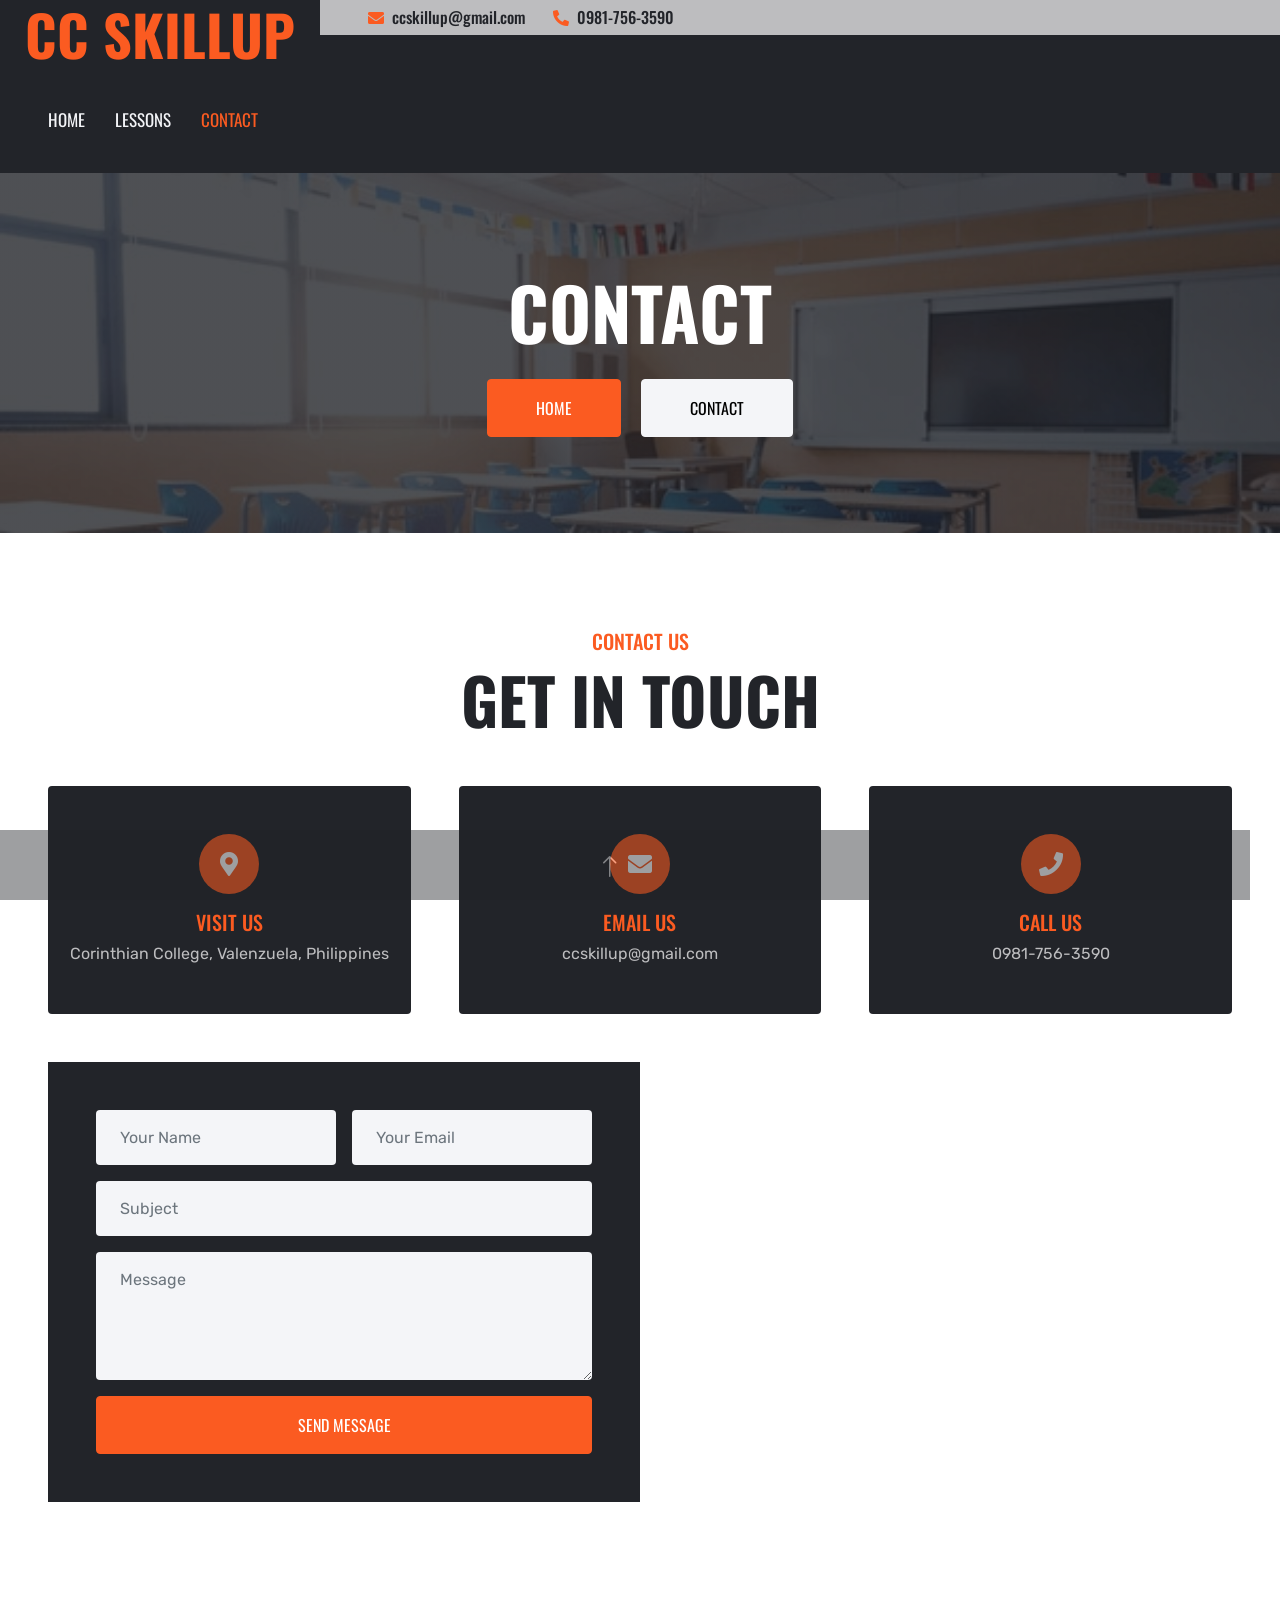
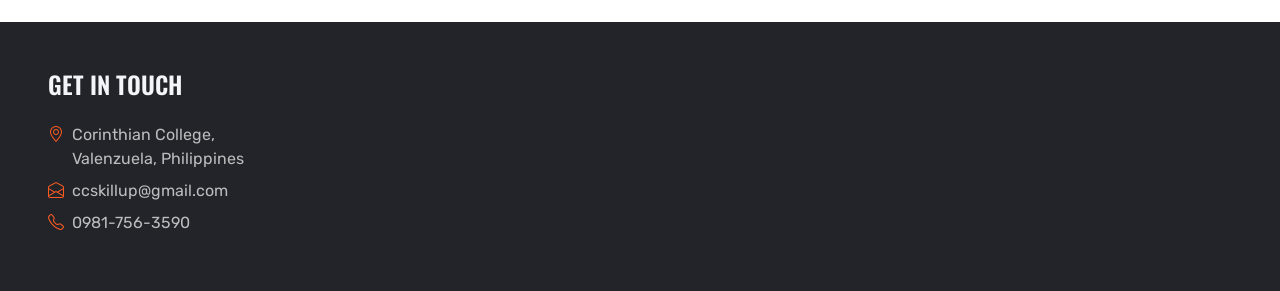
==== contact.html @ 7d70e7b7 "Initial Upload" ====
<!DOCTYPE html>
<html lang="en">

<head>
    <meta charset="utf-8">
    <title>GYMSTER - Gym HTML Template</title>
    <meta content="width=device-width, initial-scale=1.0" name="viewport">
    <meta content="Free HTML Templates" name="keywords">
    <meta content="Free HTML Templates" name="description">


    <!-- Favicon -->
    <link href="img/favicon.ico" rel="icon">

    <!-- Google Web Fonts -->
    <link rel="preconnect" href="https://fonts.gstatic.com">
    <link href="https://fonts.googleapis.com/css2?family=Oswald:wght@400;500;600;700&family=Rubik&display=swap" rel="stylesheet"> 

    <!-- Icon Font Stylesheet -->
    <link href="https://cdnjs.cloudflare.com/ajax/libs/font-awesome/5.15.0/css/all.min.css" rel="stylesheet">
    <link href="https://cdn.jsdelivr.net/npm/bootstrap-icons@1.4.1/font/bootstrap-icons.css" rel="stylesheet">
    <link href="lib/flaticon/font/flaticon.css" rel="stylesheet">

    <!-- Libraries Stylesheet -->
    <link href="lib/owlcarousel/assets/owl.carousel.min.css" rel="stylesheet">

    <!-- Customized Bootstrap Stylesheet -->
    <link href="css/bootstrap.min.css" rel="stylesheet">

    <!-- Template Stylesheet -->
    <link href="css/style.css" rel="stylesheet">
</head>

<body>
    <!-- Header Start -->
    <div class="container-fluid bg-dark px-0">
        <div class="row gx-0">
            <div class="col-lg-3 bg-dark d-none d-lg-block">
                <a href="index.html" class="navbar-brand w-100 h-100 m-0 p-0 d-flex align-items-center justify-content-center">
                    <h1 class="m-0 display-4 text-primary text-uppercase">CC SKILLUP</h1>
                </a>
            </div>
            <div class="col-lg-9">
                <div class="row gx-0 bg-secondary d-none d-lg-flex">
                    <div class="col-lg-7 px-5 text-start">
                        <div class="h-100 d-inline-flex align-items-center py-2 me-4">
                            <i class="fa fa-envelope text-primary me-2"></i>
                            <h6 class="mb-0">ccskillup@gmail.com</h6>
                        </div>
                        <div class="h-100 d-inline-flex align-items-center py-2">
                            <i class="fa fa-phone-alt text-primary me-2"></i>
                            <h6 class="mb-0">0981-756-3590</h6>
                        </div>
                    </div>
                    <div class="col-lg-5 px-5 text-end">
                        </div>
                    </div>
                </div>
                <nav class="navbar navbar-expand-lg bg-dark navbar-dark p-3 p-lg-0 px-lg-5">
                    <a href="index.html" class="navbar-brand d-block d-lg-none">
                        <h1 class="m-0 display-4 text-primary text-uppercase">CC SKILLUP</h1>
                    </a>
                    <button type="button" class="navbar-toggler" data-bs-toggle="collapse" data-bs-target="#navbarCollapse">
                        <span class="navbar-toggler-icon"></span>
                    </button>
                    <div class="collapse navbar-collapse justify-content-between" id="navbarCollapse">
                        <div class="navbar-nav mr-auto py-0">
                            <a href="index.html" class="nav-item nav-link">Home</a>
                            <a href="class.html" class="nav-item nav-link">Lessons</a>
                            <a href="contact.html" class="nav-item nav-link active">Contact</a>
                        </div>
                    </div>
                </nav>
            </div>
        </div>
    </div>
    <!-- Header End -->


    <!-- Hero Start -->
    <div class="container-fluid bg-primary p-5 bg-hero mb-5">
        <div class="row py-5">
            <div class="col-12 text-center">
                <h1 class="display-2 text-uppercase text-white mb-md-4">Contact</h1>
                <a href="" class="btn btn-primary py-md-3 px-md-5 me-3">Home</a>
                <a href="" class="btn btn-light py-md-3 px-md-5">Contact</a>
            </div>
        </div>
    </div>
    <!-- Hero End -->


    <!-- Contact Start -->
    <div class="container-fluid p-5">
        <div class="mb-5 text-center">
            <h5 class="text-primary text-uppercase">Contact Us</h5>
            <h1 class="display-3 text-uppercase mb-0">Get In Touch</h1>
        </div>
        <div class="row g-5 mb-5">
            <div class="col-lg-4">
                <div class="d-flex flex-column align-items-center bg-dark rounded text-center py-5 px-3">
                    <div class="bg-primary rounded-circle d-flex align-items-center justify-content-center mb-3" style="width: 60px; height: 60px;">
                        <i class="fa fa-map-marker-alt fs-4 text-white"></i>
                    </div>
                    <h5 class="text-uppercase text-primary">Visit Us</h5>
                    <p class="text-secondary mb-0">Corinthian College, Valenzuela, Philippines</p>
                </div>
            </div>
            <div class="col-lg-4">
                <div class="d-flex flex-column align-items-center bg-dark rounded text-center py-5 px-3">
                    <div class="bg-primary rounded-circle d-flex align-items-center justify-content-center mb-3" style="width: 60px; height: 60px;">
                        <i class="fa fa-envelope fs-4 text-white"></i>
                    </div>
                    <h5 class="text-uppercase text-primary">Email Us</h5>
                    <p class="text-secondary mb-0">ccskillup@gmail.com</p>
                </div>
            </div>
            <div class="col-lg-4">
                <div class="d-flex flex-column align-items-center bg-dark rounded text-center py-5 px-3">
                    <div class="bg-primary rounded-circle d-flex align-items-center justify-content-center mb-3" style="width: 60px; height: 60px;">
                        <i class="fa fa-phone fs-4 text-white"></i>
                    </div>
                    <h5 class="text-uppercase text-primary">Call Us</h5>
                    <p class="text-secondary mb-0">0981-756-3590</p>
                </div>
            </div>
        </div>
        <div class="row g-0">
            <div class="col-lg-6">
                <div class="bg-dark p-5">
                    <form>
                        <div class="row g-3">
                            <div class="col-6">
                                <input type="text" class="form-control bg-light border-0 px-4" placeholder="Your Name" style="height: 55px;">
                            </div>
                            <div class="col-6">
                                <input type="email" class="form-control bg-light border-0 px-4" placeholder="Your Email" style="height: 55px;">
                            </div>
                            <div class="col-12">
                                <input type="text" class="form-control bg-light border-0 px-4" placeholder="Subject" style="height: 55px;">
                            </div>
                            <div class="col-12">
                                <textarea class="form-control bg-light border-0 px-4 py-3" rows="4" placeholder="Message"></textarea>
                            </div>
                            <div class="col-12">
                                <button class="btn btn-primary w-100 py-3" type="submit">Send Message</button>
                            </div>
                        </div>
                    </form>
                </div>
            </div>
            <div class="col-lg-6">
                <iframe class="w-100"
                    src="https://www.google.com/maps/embed?pb=!1m18!1m12!1m3!1d3859.439579091226!2d120.99932537593286!3d14.687715885809032!2m3!1f0!2f0!3f0!3m2!1i1024!2i768!4f13.1!3m3!1m2!1s0x3397b6b254eb1adf%3A0xe91d7afd0754aa94!2sCORINTHIAN%20SCHOOL!5e0!3m2!1sfil!2sph!4v1771728634737!5m2!1sfil!2sph"
                    frameborder="0" style="height: 457px; border:0;" allowfullscreen="" aria-hidden="false"
                    tabindex="0"></iframe>
            </div>
        </div>
    </div>
    <!-- Contact End -->


    <!-- Footer Start -->
    <div class="container-fluid bg-dark text-secondary px-5 mt-5">
        <div class="row gx-5">
            <div class="col-lg-8 col-md-6">
                <div class="row gx-5">
                    <div class="col-lg-4 col-md-12 pt-5 mb-5">
                        <h4 class="text-uppercase text-light mb-4">Get In Touch</h4>
                        <div class="d-flex mb-2">
                            <i class="bi bi-geo-alt text-primary me-2"></i>
                            <p class="mb-0">Corinthian College, Valenzuela, Philippines</p>
                        </div>
                        <div class="d-flex mb-2">
                            <i class="bi bi-envelope-open text-primary me-2"></i>
                            <p class="mb-0">ccskillup@gmail.com</p>
                        </div>
                        <div class="d-flex mb-2">
                            <i class="bi bi-telephone text-primary me-2"></i>
                            <p class="mb-0">0981-756-3590</p>
                        </div>
                    </div>
    <!-- Footer End -->


    <!-- Back to Top -->
    <a href="#" class="btn btn-dark py-3 fs-4 back-to-top"><i class="bi bi-arrow-up"></i></a>


    <!-- JavaScript Libraries -->
    <script src="https://code.jquery.com/jquery-3.4.1.min.js"></script>
    <script src="https://cdn.jsdelivr.net/npm/bootstrap@5.0.0/dist/js/bootstrap.bundle.min.js"></script>
    <script src="lib/easing/easing.min.js"></script>
    <script src="lib/waypoints/waypoints.min.js"></script>
    <script src="lib/counterup/counterup.min.js"></script>
    <script src="lib/owlcarousel/owl.carousel.min.js"></script>

    <!-- Template Javascript -->
    <script src="js/main.js"></script>
</body>

</html>
---- lib/flaticon/font/flaticon.css ----
/*
  	Flaticon icon font: Flaticon
  	Creation date: 26/10/2020 11:08
  	*/

@font-face {
  font-family: "Flaticon";
  src: url("./Flaticon.eot");
  src: url("./Flaticon.eot?#iefix") format("embedded-opentype"),
       url("./Flaticon.woff2") format("woff2"),
       url("./Flaticon.woff") format("woff"),
       url("./Flaticon.ttf") format("truetype"),
       url("./Flaticon.svg#Flaticon") format("svg");
  font-weight: normal;
  font-style: normal;
}

@media screen and (-webkit-min-device-pixel-ratio:0) {
  @font-face {
    font-family: "Flaticon";
    src: url("./Flaticon.svg#Flaticon") format("svg");
  }
}

[class^="flaticon-"]:before, [class*=" flaticon-"]:before,
[class^="flaticon-"]:after, [class*=" flaticon-"]:after {   
  font-family: Flaticon;
        font-size: 20px;
font-style: normal;
margin-left: 20px;
}

.flaticon-barbell:before { content: "\f100"; }
.flaticon-treadmill:before { content: "\f101"; }
.flaticon-six-pack:before { content: "\f102"; }
.flaticon-bodybuilding:before { content: "\f103"; }
.flaticon-medal:before { content: "\f104"; }
.flaticon-muscular-bodybuilder-with-clock:before { content: "\f105"; }
.flaticon-trends:before { content: "\f106"; }
.flaticon-weightlifting:before { content: "\f107"; }
.flaticon-training:before { content: "\f108"; }
.flaticon-support:before { content: "\f109"; }
---- css/style.css ----
/********** Template CSS **********/
:root {
    --primary: #FB5B21;
    --secondary: #BDBDBF;
    --light: #F4F5F8;
    --dark: #222429;
}

[class^="flaticon-"]:before,
[class*=" flaticon-"]:before,
[class^="flaticon-"]:after,
[class*=" flaticon-"]:after {
    font-size: inherit;
    margin-left: 0;
}

h1,
h2,
.font-weight-bold {
    font-weight: 700 !important;
}

h3,
h4,
.font-weight-semi-bold {
    font-weight: 600 !important;
}

h5,
h6,
.font-weight-medium {
    font-weight: 500 !important;
}

.btn {
    font-family: 'Oswald', sans-serif;
    text-transform: uppercase;
    transition: .5s;
}

.btn-primary {
    color: #FFFFFF;
}

.btn-square {
    width: 38px;
    height: 38px;
}

.btn-sm-square {
    width: 30px;
    height: 30px;
}

.btn-lg-square {
    width: 48px;
    height: 48px;
}

.btn-square,
.btn-sm-square,
.btn-lg-square {
    padding-left: 0;
    padding-right: 0;
    text-align: center;
}

.back-to-top {
    position: fixed;
    display: none;
    right: 30px;
    bottom: 0;
    border-radius: 0;
    z-index: 99;
}

.navbar-dark .navbar-nav .nav-link {
    font-family: 'Oswald', sans-serif;
    margin-right: 30px;
    padding: 40px 0;
    color: var(--light);
    font-size: 17px;
    text-transform: uppercase;
    outline: none;
}

.navbar-dark .navbar-nav .nav-link:hover,
.navbar-dark .navbar-nav .nav-link.active {
    color: var(--primary);
}

@media (max-width: 991.98px) {
    .navbar-dark .navbar-nav .nav-link  {
        margin-right: 0;
        padding: 10px 0;
    }
}

.carousel-caption {
    top: 0;
    left: 0;
    right: 0;
    bottom: 0;
    background: rgba(34, 36, 41, .8);
    z-index: 1;
}

@media (max-width: 576px) {
    .carousel-caption h4 {
        font-size: 18px;
        font-weight: 500 !important;
    }

    .carousel-caption h1 {
        font-size: 30px;
        font-weight: 600 !important;
    }
}

.carousel-control-prev,
.carousel-control-next {
    width: 10%;
}

.carousel-control-prev-icon,
.carousel-control-next-icon {
    width: 3rem;
    height: 3rem;
}

.carousel-item {
  overflow: hidden;
}

.carousel-item img {
  transition: transform 0.3s ease;
  cursor: zoom-in;
  touch-action: none;
}

.bg-hero {
    background: linear-gradient(rgba(34, 36, 41, .8), rgba(34, 36, 41, .8)), url(../img/Classpic.jpg) top center no-repeat;
    background-size: cover;
}

.programe::after {
    position :absolute;
    content: "";
    width: 100%;
    height: calc(100% - 45px);
    top: 135px;
    left: 0;
    background: var(--dark);
    z-index: -1;
}

.team-item img {
    transition: .5s;
}

.team-item:hover img {
    transform: scale(1.2);
}

.team-item .team-overlay {
    position: absolute;
    top: 50%;
    right: 50%;
    bottom: 50%;
    left: 50%;
    display: flex;
    align-items: center;
    justify-content: center;
    background: rgba(34, 36, 41, .9);
    transition: .5s;
    opacity: 0;
}

.team-item:hover .team-overlay {
    top: 0;
    right: 0;
    bottom: 0;
    left: 0;
    opacity: 1;
}

.testimonial-carousel .owl-nav {
    margin-top: 30px;
    display: flex;
    justify-content: start;
}

.testimonial-carousel .owl-nav .owl-prev,
.testimonial-carousel .owl-nav .owl-next{
    position: relative;
    margin: 0 5px;
    width: 45px;
    height: 45px;
    display: flex;
    align-items: center;
    justify-content: center;
    color: #FFFFFF;
    background: var(--primary);
    font-size: 22px;
    border-radius: 45px;
    transition: .5s;
}

.testimonial-carousel .owl-nav .owl-prev:hover,
.testimonial-carousel .owl-nav .owl-next:hover {
    color: var(--dark);
}

.testimonial-carousel .owl-item img {
    width: 90px;
    height: 90px;
}

.blog-item img {
    transition: .5s;
}

.blog-item:hover img {
    transform: scale(1.2);
}

@media (min-width: 991.98px) {
    .credit {
        background: var(--primary);
    }
}

/* Make cards positioned correctly for shimmer */
.video-card {
    display: block;
    position: relative;
    overflow: hidden;
    text-decoration: none;
    color: inherit;

    /* Entrance animation */
    opacity: 0;
    transform: translateY(30px) scale(0.95);
    animation: fadeUp 0.6s forwards;
    transition: transform 0.4s ease, box-shadow 0.4s ease;
}

/* Fade up keyframes */
@keyframes fadeUp {
    to {
        opacity: 1;
        transform: translateY(0) scale(1);
    }
}

/* Stagger the entrance */
.video-card:nth-child(1) { animation-delay: 0.1s; }
.video-card:nth-child(2) { animation-delay: 0.2s; }
.video-card:nth-child(3) { animation-delay: 0.3s; }
/* … continue for all 10 cards */

/* Hover lift + tilt + glow */
.video-card:hover {
    transform: translateY(-12px) scale(1.05) rotateX(2deg) rotateY(-2deg);
    box-shadow: 0 25px 50px rgba(0,0,0,0.45), 0 0 20px rgba(13,110,253,0.3);
    border: 1px solid #0d6efd;
    cursor: pointer;
}

/* Shimmer effect */
.video-card::before {
    content: "";
    position: absolute;
    top: 0;
    left: -75%;
    width: 50%;
    height: 100%;
    background: linear-gradient(
        120deg,
        rgba(255,255,255,0.1),
        rgba(255,255,255,0.4),
        rgba(255,255,255,0.1)
    );
    transform: skewX(-25deg);
    transition: 0.6s;
}

.video-card:hover::before {
    left: 125%;
}

.animated-section {
    opacity: 0;
    transform: translateY(40px);
    transition: opacity 0.8s ease-out, transform 0.8s ease-out;
}

.animated-section.visible {
    opacity: 1;
    transform: translateY(0);
}

.video-wrapper {
    display: flex;
    gap: 20px;
    align-items: flex-start; /* or center if you want vertical centering */
    flex-wrap: wrap; /* allows stacking on small screens */
}

.video-card {
    flex-shrink: 0; /* prevents shrinking */
    display: block; /* ensures it behaves as a block element */
    text-decoration: none; /* remove default link underline */
}

.video-box {
    width: 300px;
    background-color: #222; /* dark background */
    color: #fff;
    text-align: center;
    border-radius: 10px;
    padding: 40px 20px;
}

.video-duration {
    text-transform: uppercase;
    color: #ccc;
    margin-bottom: 10px;
}

.video-title {
    text-transform: uppercase;
    color: #00f; /* primary color */
    margin-bottom: 5px;
}

.video-creator {
    text-transform: uppercase;
    color: #aaa;
    margin: 0;
}

.video-text {
    max-width: 400px;
}

/* Responsive: stack on smaller screens */
@media (max-width: 768px) {
    .video-wrapper {
        flex-direction: column;
        align-items: flex-start;
    }

    .video-text {
        max-width: 100%;
    }
}
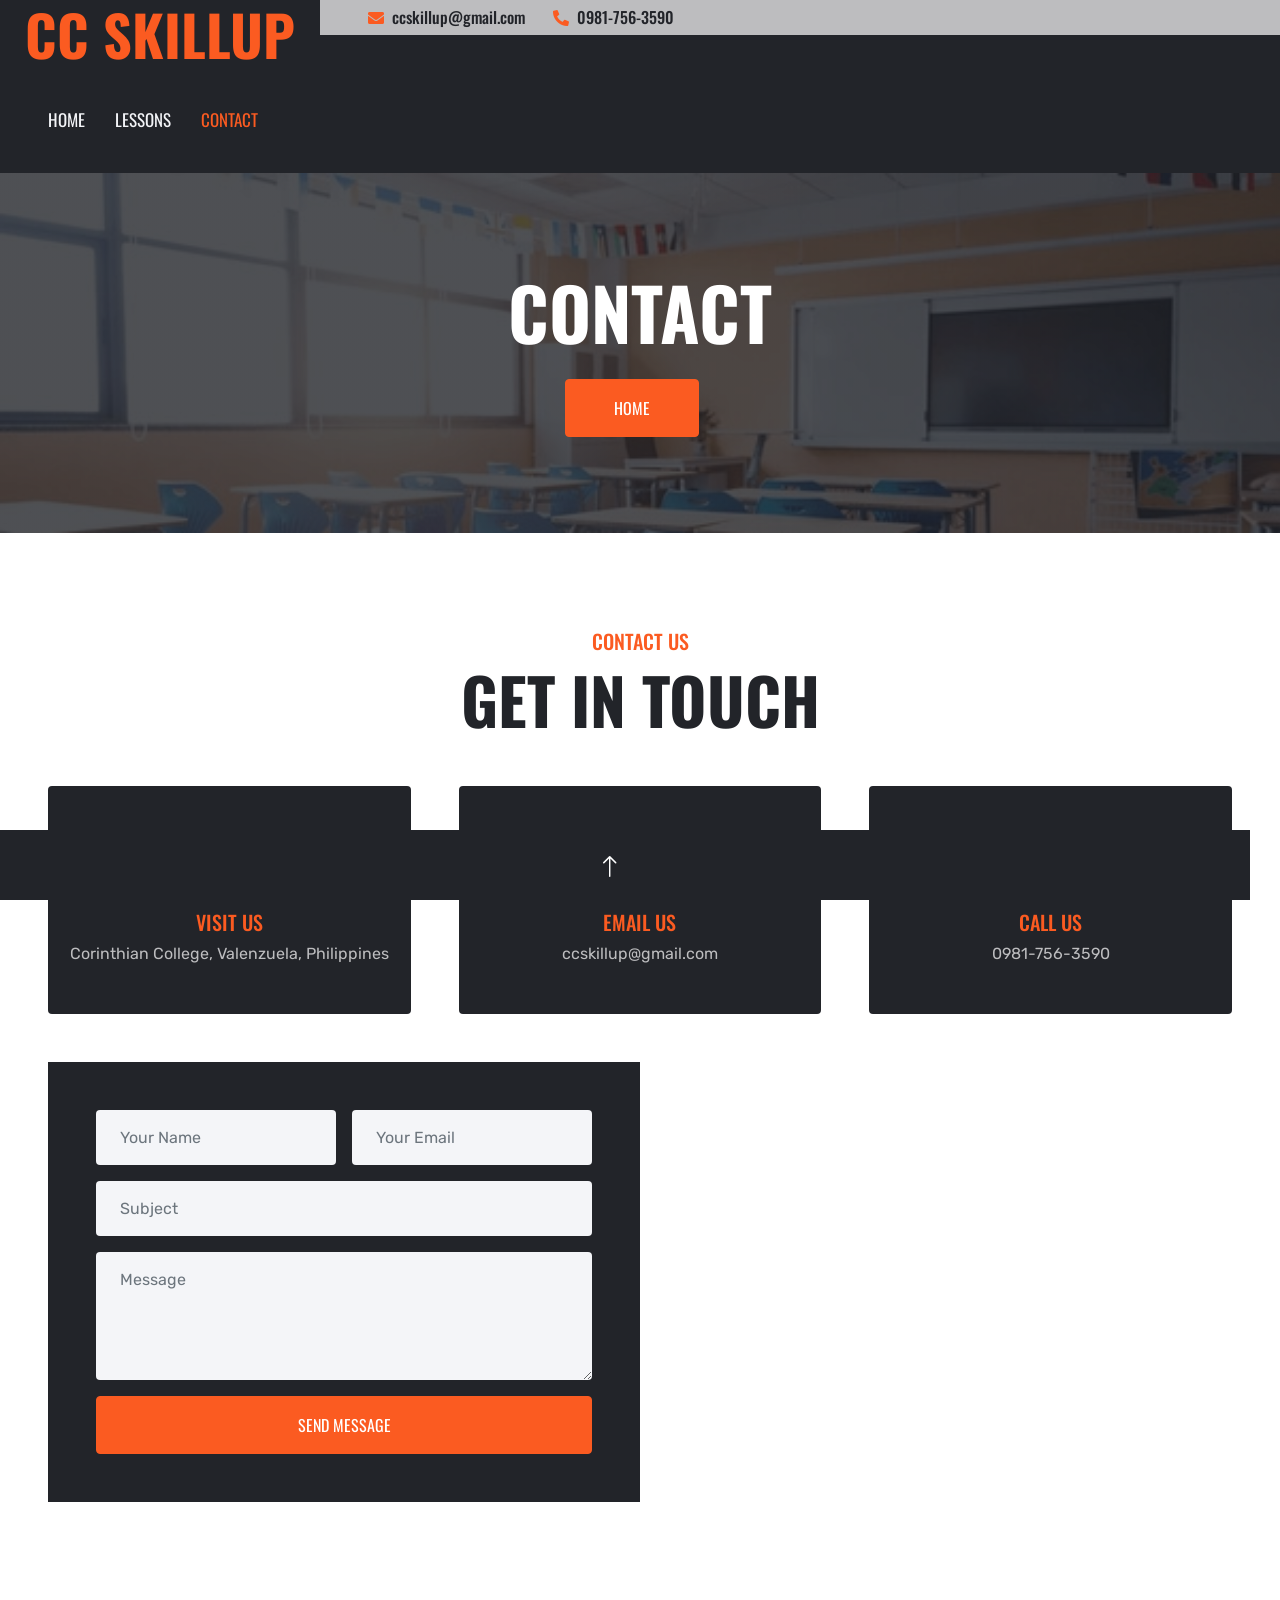
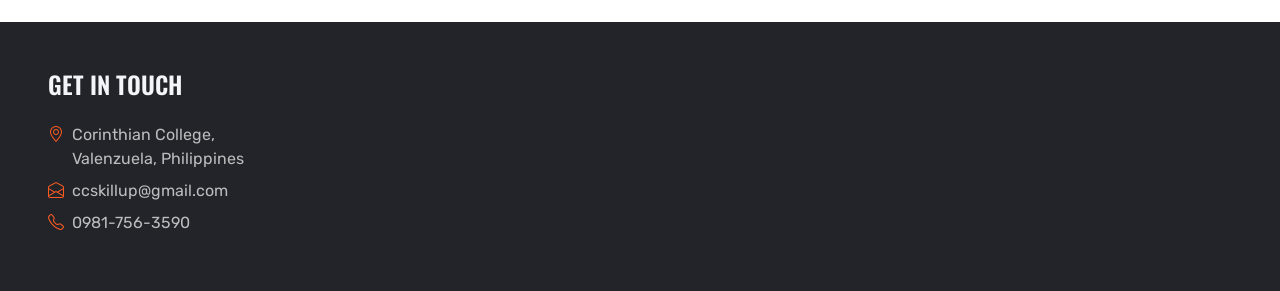
==== commit b4de528e: "A Small Update" ====
--- a/contact.html
+++ b/contact.html
@@ -3,7 +3,7 @@
 
 <head>
     <meta charset="utf-8">
-    <title>GYMSTER - Gym HTML Template</title>
+    <title>CC SkillUp - Learn, Develop and Enhance your Digital Skills</title>
     <meta content="width=device-width, initial-scale=1.0" name="viewport">
     <meta content="Free HTML Templates" name="keywords">
     <meta content="Free HTML Templates" name="description">
@@ -82,8 +82,7 @@
         <div class="row py-5">
             <div class="col-12 text-center">
                 <h1 class="display-2 text-uppercase text-white mb-md-4">Contact</h1>
-                <a href="" class="btn btn-primary py-md-3 px-md-5 me-3">Home</a>
-                <a href="" class="btn btn-light py-md-3 px-md-5">Contact</a>
+                <a href="index.html" class="btn btn-primary py-md-3 px-md-5 me-3">Home</a>
             </div>
         </div>
     </div>
